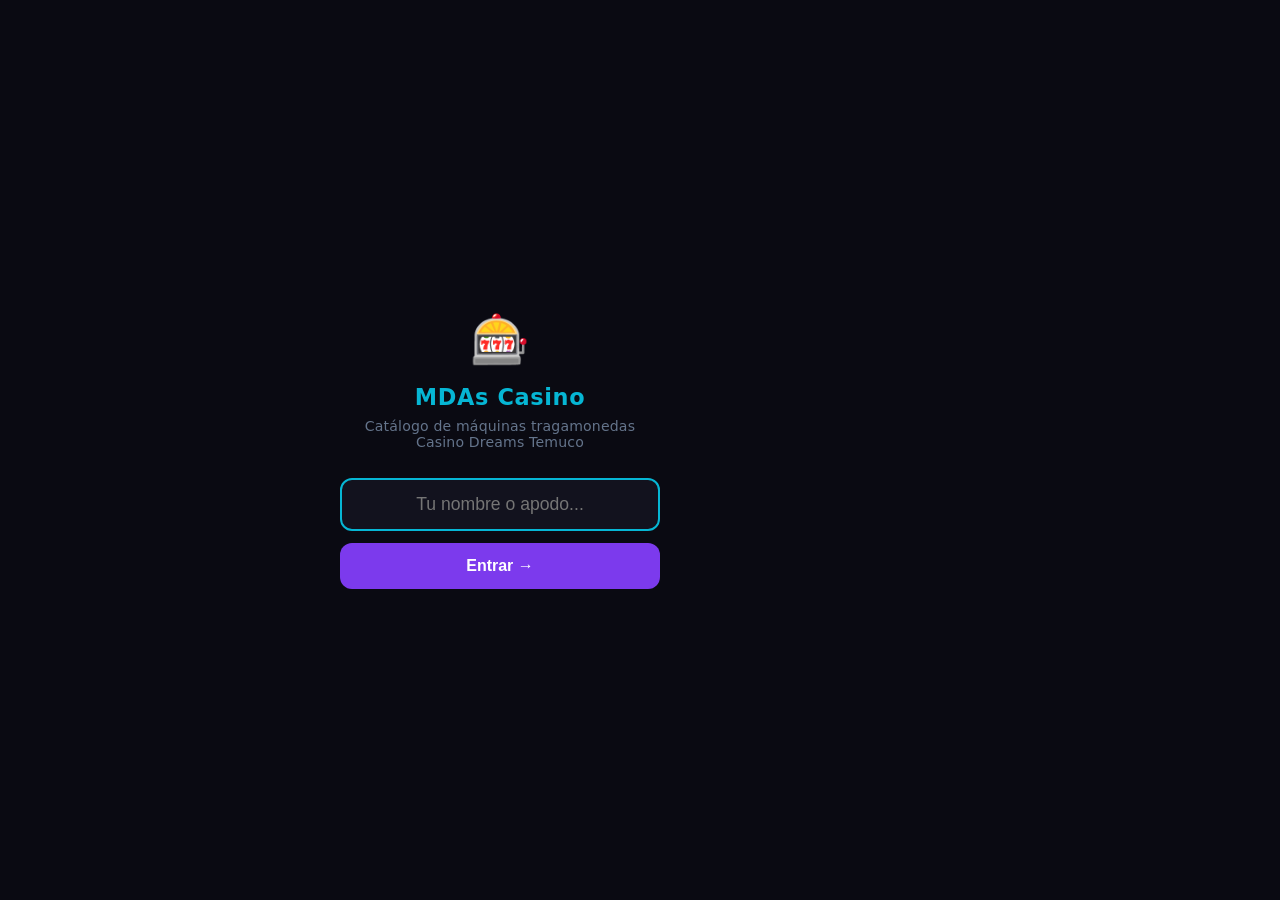
==== index.html @ c973b699 "Fix PWA install: capturar beforeinstallprompt en <head> antes de cargar JS El evento puede disparars" ====
<!DOCTYPE html>
<html lang="es">
<head>
<meta charset="UTF-8">
<meta name="viewport" content="width=device-width, initial-scale=1.0">
<title>MDAs Casino</title>
<meta name="theme-color" content="#7c3aed">
<meta name="mobile-web-app-capable" content="yes">
<meta name="apple-mobile-web-app-capable" content="yes">
<meta name="apple-mobile-web-app-status-bar-style" content="black-translucent">
<meta name="apple-mobile-web-app-title" content="MDAs">
<link rel="manifest" href="manifest.json">
<link rel="apple-touch-icon" href="icons/icon.svg">
<link rel="stylesheet" href="style.css">
<script>
  // Capturar beforeinstallprompt lo antes posible (antes de cargar los JS)
  window._installPrompt = null;
  window.addEventListener('beforeinstallprompt', e => {
    e.preventDefault();
    window._installPrompt = e;
    document.getElementById('install-btn-welcome')?.style.setProperty('display', 'block');
    document.getElementById('install-btn-nav')?.style.setProperty('display', 'flex');
  });
  window.addEventListener('appinstalled', () => {
    window._installPrompt = null;
    document.getElementById('install-btn-welcome')?.style.setProperty('display', 'none');
    document.getElementById('install-btn-nav')?.style.setProperty('display', 'none');
  });
</script>
</head>
<body>

<!-- PANTALLA DE BIENVENIDA -->
<div id="view-welcome" class="view">
  <div class="welcome-logo">🎰</div>
  <div class="welcome-title">MDAs Casino</div>
  <div class="welcome-sub">Catálogo de máquinas tragamonedas<br>Casino Dreams Temuco</div>
  <div class="welcome-input-wrap">
    <input class="welcome-name" id="welcome-name-input" type="text" placeholder="Tu nombre o apodo..." maxlength="40" onkeydown="if(event.key==='Enter')confirmWelcome()">
    <button class="welcome-btn" onclick="confirmWelcome()">Entrar →</button>
  </div>
  <button id="install-btn-welcome" onclick="triggerInstall()" style="display:none;margin-top:18px;background:rgba(124,58,237,0.18);border:1px solid var(--accent);color:var(--accent);padding:10px 22px;border-radius:10px;font-size:0.85rem;cursor:pointer;">📲 Instalar app</button>
</div>

<!-- NAVEGACIÓN -->
<nav id="main-nav">
  <div class="nav-tab active" onclick="goTo('catalog')">📋 Catálogo</div>
  <div class="nav-tab" onclick="goTo('setup')">🎮 Quiz</div>
  <div class="nav-tab" onclick="goTo('ranking')">🏆 Ranking</div>
  <div class="nav-tab" onclick="adminLogin()">⚙️ Admin</div>
  <div id="install-btn-nav" onclick="triggerInstall()" style="display:none;align-items:center;padding:13px 8px;font-size:0.7rem;color:var(--accent);cursor:pointer;white-space:nowrap;">📲</div>
  <span id="app-version" style="margin-left:auto;padding:0 8px;font-size:0.58rem;color:var(--muted);opacity:0.7;align-self:center;pointer-events:none;"></span>
</nav>

<!-- VISTA CATÁLOGO -->
<div id="view-catalog" class="view">
  <div class="user-bar"><span id="user-bar-name" class="user-bar-name"></span><button class="user-bar-btn" onclick="changeName()">✏️ Cambiar nombre</button></div>
  <div class="search-row">
    <input class="search-input" id="search" placeholder="Buscar modelo..." oninput="filterCatalog()">
    <span class="badge" id="cat-count">Cargando...</span>
  </div>
  <div class="grid" id="grid"><div class="loading">Cargando...</div></div>
</div>

<!-- VISTA SETUP QUIZ -->
<div id="view-setup" class="view">
  <div class="setup-card">
    <div id="mode-banner-setup"></div>
    <h2>⚙️ Configurar Quiz</h2>
    <div id="no-img-warn" class="warn-box">No hay modelos con foto. Agrega fotos desde Admin.</div>
    <div class="form-group" id="type-chips-group">
      <label class="form-label">Tipo de preguntas</label>
      <div class="chips chips-small">
        <div class="chip active" data-type="todo" onclick="pickTypeChip('todo',this)">Todo</div>
        <div class="chip" data-type="modelo" onclick="pickTypeChip('modelo',this)">Modelos</div>
        <div class="chip" data-type="falla" onclick="pickTypeChip('falla',this)">Fallas</div>
        <div class="chip" data-type="curiosidad" onclick="pickTypeChip('curiosidad',this)">Curiosidades</div>
        <div class="chip" data-type="repuesto" onclick="pickTypeChip('repuesto',this)">Repuestos</div>
      </div>
      <div id="type-chip-msg" style="display:none;font-size:0.72rem;color:var(--red);padding:4px 2px;"></div>
    </div>
    <div class="form-group">
      <label class="form-label">Número de preguntas</label>
      <div class="chips">
        <div class="chip active" onclick="pickChip('q',5,this)"><span class="chip-n">5</span><span class="chip-pts" id="chip-pts-5">≤ 1000 pts</span></div>
        <div class="chip" onclick="pickChip('q',10,this)"><span class="chip-n">10</span><span class="chip-pts" id="chip-pts-10">≤ 1200 pts</span></div>
        <div class="chip" onclick="pickChip('q',20,this)"><span class="chip-n">20</span><span class="chip-pts" id="chip-pts-20">≤ 1300 pts</span></div>
      </div>
    </div>
    <div class="form-group">
      <label class="form-label">Dificultad</label>
      <div class="chips">
        <div class="chip" onclick="pickDiffChip('facil',this)">🟢 Fácil</div>
        <div class="chip active" onclick="pickDiffChip('normal',this)">🟡 Normal</div>
        <div class="chip" onclick="pickDiffChip('dificil',this)">🔴 Difícil</div>
      </div>
    </div>
    <button class="start-btn" onclick="startQuiz()">▶ Comenzar</button>
    <button class="submit-q-btn" onclick="openSubmitQuestion()">❓ Aportar pregunta</button>
  </div>
</div>

<!-- VISTA QUIZ -->
<div id="view-quiz" class="view">
  <div class="quiz-topbar">
    <div class="quiz-stats">
      <div class="qstat ok"><div class="qstat-val" id="q-ok">0</div><div class="qstat-lbl">OK</div></div>
      <div class="qstat err"><div class="qstat-val" id="q-err">0</div><div class="qstat-lbl">Error</div></div>
      <div class="qstat pts"><div class="qstat-val" id="q-pts">0</div><div class="qstat-lbl">Puntos</div></div>
    </div>
    <button class="quit-btn" onclick="restartQuiz()">⟳ Reiniciar</button>
    <button class="quit-btn" onclick="goTo('setup')">✕ Salir</button>
  </div>
  <div class="prog-wrap">
    <span class="prog-lbl" id="prog-lbl">0/0</span>
    <div class="prog-bar" id="prog-bar" style="width:0%"></div>
  </div>
  <div class="timer-row">
    <div class="ring-wrap">
      <svg class="ring" width="52" height="52" viewBox="0 0 52 52">
        <circle class="ring-bg" cx="26" cy="26" r="21"/>
        <circle class="ring-fg" id="ring-fg" cx="26" cy="26" r="21" stroke-dasharray="131.9" stroke-dashoffset="0"/>
      </svg>
      <div class="ring-num" id="ring-num">10</div>
    </div>
    <div class="pts-hint">Más rápido = más puntos → <span id="pts-preview">+100</span></div>
  </div>
  <div class="quiz-card">
    <div class="quiz-img"><img id="quiz-img" src="" alt=""></div>
    <div class="quiz-q" id="quiz-q">¿Cómo se llama este modelo?</div>
    <div class="opts" id="opts"></div>
    <div class="feedback"><span class="fb-msg" id="fb-msg"></span><span class="fb-pts" id="fb-pts" style="display:none"></span></div>
    <div class="auto-bar-wrap" id="auto-bar-wrap" style="display:none"><div class="auto-bar" id="auto-bar"></div></div>
  </div>
</div>

<!-- VISTA RESULTADOS -->
<div id="view-results" class="view">
  <div class="result-box">
    <div class="r-trophy" id="r-trophy">🏆</div>
    <div class="r-name" id="r-name"></div>
    <div class="r-score" id="r-score">0</div>
    <div class="r-sub" id="r-sub"></div>
    <div class="r-stats">
      <div class="rs ok"><div class="rs-val" id="r-ok">0</div><div class="rs-lbl">Correctas</div></div>
      <div class="rs err"><div class="rs-val" id="r-err">0</div><div class="rs-lbl">Errores</div></div>
      <div class="rs acc"><div class="rs-val" id="r-acc">0%</div><div class="rs-lbl">Precisión</div></div>
    </div>
  </div>
  <button class="play-again" onclick="goTo('setup')">⟳ Jugar de nuevo</button>
  <div class="section-box"><div class="lb-head">🏆 Puntajes</div><div id="lb-body"><div class="loading">Cargando...</div></div></div>
</div>

<!-- VISTA RANKING -->
<div id="view-ranking" class="view">
  <div id="prize-banner-wrap"></div>
  <div class="section-box"><div class="lb-head">🏆 Ranking global</div><div id="ranking-lb-body"><div class="loading">Cargando...</div></div></div>
  <div class="section-box">
    <div class="lb-head" style="display:flex;align-items:center;gap:8px;">👤 Mis partidas<button class="btn btn-secondary btn-sm" style="margin-left:auto" onclick="loadMyHistory()">⟳</button></div>
    <div id="my-history-body"><div class="no-data">Presiona ⟳ para cargar.</div></div>
  </div>
  <div class="section-box"><div class="lb-head">🏆 Historial de ganadores</div><div id="winners-history-body"><div class="loading">Cargando...</div></div></div>
</div>

<!-- VISTA ADMIN (simplificada) -->
<div id="view-admin" class="view">
  <div class="palette-bar">
    <span class="palette-bar-label">🎨 Paleta de colores</span>
    <select id="palette-select" class="palette-select" onchange="applyPalette(this.value)"></select>
  </div>
  <div style="display:flex;gap:6px;margin-bottom:18px;flex-wrap:wrap;border-bottom:1px solid var(--border);">
    <div class="atab atab-active" onclick="adminTab('competencia')">🏆 Competencia</div>
    <div class="atab" onclick="adminTab('modelos')">🎰 Modelos</div>
    <div class="atab" onclick="adminTab('estadisticas')">📊 Estadísticas</div>
    <div class="atab" onclick="adminTab('historial')">📅 Historial</div>
    <div class="atab" onclick="adminTab('preguntas')">❓ Preguntas</div>
  </div>
  <div id="atab-competencia" class="atab-panel">
    <div class="section-box"><div class="section-head">🏆 Control de competencia <span id="comp-status-badge"></span></div>
      <div style="padding:14px">
        <div><label class="form-label">Premio</label><input class="modal-input" id="prize-input" placeholder="Ej: 1 hora libre"></div>
        <div style="display:flex;gap:10px;margin:12px 0"><div><label class="form-label">Días</label><input class="modal-input" id="comp-days" type="number" value="0"></div>
        <div><label class="form-label">Horas</label><input class="modal-input" id="comp-hours" type="number" value="0"></div>
        <div><label class="form-label">Minutos</label><input class="modal-input" id="comp-minutes" type="number" value="0"></div></div>
        <div id="comp-info"></div>
        <div style="display:flex;gap:8px;margin-top:12px;flex-wrap:wrap;"><button id="comp-start-btn" class="btn btn-primary" onclick="startCompetition()">▶ Iniciar competencia</button>
        <button id="comp-updateprize-btn" class="btn btn-secondary" onclick="updateCompetitionPrize()" style="display:none;">✏️ Actualizar premio</button>
        <button id="comp-addtime-btn" class="btn btn-secondary" onclick="addCompetitionTime()" style="display:none;">+ Agregar tiempo</button>
        <button id="comp-stop-btn" class="btn btn-danger" onclick="stopCompetition()" style="display:none;">⏹ Detener ahora</button></div>
      </div>
    </div>
    <div class="section-box"><div class="section-head">🎯 Puntaje máximo por preguntas <button class="btn btn-primary btn-sm" onclick="saveMaxPts()">Guardar</button></div>
      <div style="padding:14px;display:flex;gap:12px"><div><label class="form-label">5 preguntas</label><input class="modal-input" id="max-pts-5" type="number"></div>
      <div><label class="form-label">10 preguntas</label><input class="modal-input" id="max-pts-10" type="number"></div>
      <div><label class="form-label">20 preguntas</label><input class="modal-input" id="max-pts-20" type="number"></div></div>
    </div>
    <div class="section-box"><div class="section-head">❓ Tipo de quiz <button class="btn btn-primary btn-sm" onclick="saveQuizConfig()">Guardar</button></div>
      <div style="padding:14px;">
        <div class="form-label" style="margin-bottom:10px;">% de preguntas por tipo (deben sumar 100)</div>
        <div class="mix-grid">
          <div class="mix-row"><span>🎰 Modelos</span><input class="modal-input mix-input" id="mix-modelo" type="number" min="0" max="100" value="100" oninput="updateMixTotal()"><span>%</span></div>
          <div class="mix-row"><span>⚠️ Fallas</span><input class="modal-input mix-input" id="mix-falla" type="number" min="0" max="100" value="0" oninput="updateMixTotal()"><span>%</span></div>
          <div class="mix-row"><span>💡 Curiosidades</span><input class="modal-input mix-input" id="mix-curiosidad" type="number" min="0" max="100" value="0" oninput="updateMixTotal()"><span>%</span></div>
          <div class="mix-row"><span>🔧 Repuestos</span><input class="modal-input mix-input" id="mix-repuesto" type="number" min="0" max="100" value="0" oninput="updateMixTotal()"><span>%</span></div>
        </div>
        <div id="mix-total" class="mix-total">Total: 100%</div>
        <div style="margin-top:10px;font-size:0.75rem;color:var(--muted);">🎰 Dificultad automática: 50% fáciles · 30% medias · 20% difíciles (según historial)</div>
        <div style="margin-top:12px;"><label class="form-label">Instrucciones para aportar pregunta</label>
          <textarea class="modal-input" id="quiz-instructions" rows="3" style="margin-top:6px;resize:vertical;" placeholder="Instrucciones que verán los usuarios al aportar preguntas..."></textarea>
        </div>
      </div>
    </div>
  </div>
  <div id="atab-modelos" class="atab-panel" style="display:none;">
    <div class="admin-toolbar"><input class="admin-search" id="admin-search" placeholder="Buscar modelo..." oninput="renderAdmin()"><button class="btn btn-primary" onclick="openAdd()">+ Agregar</button><span class="sync-badge sync-loading" id="sync-badge">...</span></div>
    <div class="section-box"><div class="section-head">🎰 Modelos <span id="admin-count"></span></div><div id="admin-list"></div></div>
  </div>
  <div id="atab-estadisticas" class="atab-panel" style="display:none;">
    <div style="display:flex;justify-content:space-between;margin-bottom:12px"><div>📊 Resumen</div><select id="stats-scope" onchange="loadStats()"><option value="current">Competencia actual</option><option value="last3">Últimas 3 temporadas</option><option value="all">Todos los tiempos</option></select><button class="refresh-btn" onclick="loadStats()">⟳</button></div>
    <div class="stats-grid" id="stats-global"></div>
    <div class="section-box"><div class="section-head" onclick="toggleSection('stats-players-wrap','toggle-players')">👥 Jugadores <span id="toggle-players" style="float:right">▼</span></div><div id="stats-players-wrap" style="display:none"><div id="stats-players"><div class="loading">Cargando...</div></div></div></div>
    <div class="section-box"><div class="section-head" onclick="toggleSection('scores-mgmt-wrap','toggle-scores')">✏️ Editar puntajes <span id="toggle-scores" style="float:right">▼</span></div><div id="scores-mgmt-wrap" style="display:none"><div style="padding:8px 14px;display:flex;gap:8px;align-items:center;"><input class="admin-search" id="scores-search" placeholder="Buscar jugador..." oninput="renderScoresMgmt()" style="flex:1;"><button class="btn btn-secondary btn-sm" onclick="loadScoresMgmt()">⟳</button></div><div id="scores-mgmt-list"><div class="no-data">Presiona ⟳ para cargar.</div></div></div></div>
  </div>
  <div id="atab-historial" class="atab-panel" style="display:none;">
    <div class="section-box"><div class="section-head">📅 Ver período archivado</div><div style="padding:12px"><select id="season-select" onchange="loadSeasonData()"><option value="">-- Seleccionar período --</option></select><button class="btn btn-secondary btn-sm" onclick="loadSeasonList()">⟳ Actualizar</button></div><div id="season-data"></div></div>
    <div class="section-box"><div class="section-head">🏆 Gestión de ganadores</div><div id="winners-mgmt-list"><div class="loading">Cargando...</div></div></div>
    <div class="section-box"><div class="section-head" style="display:flex;align-items:center;gap:8px;">📝 Gestión de datos curiosos <input class="admin-search" id="notes-search" placeholder="Buscar..." oninput="renderNotesMgmt()" style="flex:1;margin-left:8px;font-size:0.75rem;padding:5px 10px;"></div><div id="notes-mgmt-list"><div class="loading">Cargando...</div></div></div>
  </div>
  <div id="atab-preguntas" class="atab-panel" style="display:none;">
    <div class="section-box">
      <div class="section-head" style="display:flex;align-items:center;gap:8px;">
        ❓ Preguntas comunitarias
        <span id="pending-q-badge" style="background:var(--red);color:#fff;border-radius:999px;font-size:0.7rem;padding:1px 7px;margin-left:4px;display:none;"></span>
        <button class="btn btn-secondary btn-sm" style="margin-left:auto" onclick="loadPendingQuestions()">⟳</button>
      </div>
      <div style="padding:10px 14px;display:flex;gap:8px;flex-wrap:wrap;">
        <button class="btn btn-secondary btn-sm" id="pq-filter-pending" onclick="filterPendingQ('pending')" style="opacity:1;">⏳ Pendientes</button>
        <button class="btn btn-secondary btn-sm" id="pq-filter-approved" onclick="filterPendingQ('approved')" style="opacity:0.5;">✅ Aprobadas</button>
        <button class="btn btn-secondary btn-sm" id="pq-filter-rejected" onclick="filterPendingQ('rejected')" style="opacity:0.5;">❌ Rechazadas</button>
      </div>
      <div id="pending-q-list"><div class="no-data">Presiona ⟳ para cargar.</div></div>
    </div>
  </div>
</div>

<!-- BANNER DE ACTUALIZACIÓN -->
<div id="update-banner" style="display:none;position:fixed;bottom:70px;left:50%;transform:translateX(-50%);z-index:9990;background:var(--accent);color:#fff;padding:10px 18px;border-radius:12px;display:none;align-items:center;gap:12px;font-size:0.85rem;box-shadow:0 4px 20px rgba(0,0,0,0.5);white-space:nowrap;">
  <span>⬆ Nueva versión disponible</span>
  <button onclick="location.reload()" style="background:rgba(255,255,255,0.2);border:none;color:#fff;padding:5px 12px;border-radius:7px;cursor:pointer;font-size:0.82rem;">Actualizar</button>
  <button onclick="document.getElementById('update-banner').style.display='none'" style="background:none;border:none;color:rgba(255,255,255,0.7);cursor:pointer;font-size:1rem;padding:0 2px;">✕</button>
</div>

<!-- MODALES Y OVERLAYS -->
<div id="countdown-overlay" style="display:none;position:fixed;inset:0;z-index:998;background:rgba(10,10,18,0.97);flex-direction:column;align-items:center;justify-content:center;"><div id="cd-status">Cargando...</div><div id="cd-num" style="font-size:6rem;color:#06b6d4;"></div><div style="width:220px;height:6px;background:#2d2d4e;"><div id="cd-bar" style="width:0%;height:100%;background:linear-gradient(90deg,#7c3aed,#06b6d4);"></div></div></div>

<div id="lightbox" onclick="closeLb()"><div class="lb-box" onclick="event.stopPropagation()"><div class="lb-name" id="lb-name"></div><div id="lb-photo-meta" class="lb-photo-meta" style="display:none"></div><div class="lb-img"><button class="lb-arr lb-arr-l" id="lb-arr-l" onclick="galleryNav(-1)">‹</button><img id="lb-img" src=""><button class="lb-arr lb-arr-r" id="lb-arr-r" onclick="galleryNav(1)">›</button></div><div class="lb-photo-thumbs" id="lb-thumbs"></div><div class="lb-info-section" id="lb-notes-list"></div><div class="lb-info-section" id="lb-questions-list" style="display:none;"></div><div class="lb-mini-form" id="lb-form-note"><textarea id="lb-note-input" rows="3" placeholder="Ej: dato curioso..."></textarea><div style="display:flex;gap:8px;"><button class="lb-mini-btn" onclick="toggleLbForm('note')">Cancelar</button><button class="lb-mini-btn lb-mini-btn-ok" onclick="lbSubmitNote()">Publicar</button></div></div><div class="lb-mini-form" id="lb-form-photo"><div style="font-size:0.82rem;color:var(--muted);">Subir como: <strong id="lb-form-author-name2"></strong></div><div style="display:flex;gap:8px;"><label class="upload-label">📁 Galería<input type="file" accept="image/*" multiple id="lb-gallery-file" onchange="lbUploadPhotos(this)" style="display:none"></label><label class="upload-label">📷 Cámara<input type="file" accept="image/*" capture="environment" id="lb-camera-file" onchange="lbUploadPhotos(this)" style="display:none"></label></div><div id="lb-upload-status" style="display:none;font-size:0.78rem;padding:4px 0;color:var(--accent2);"></div><div><button class="lb-mini-btn" onclick="toggleLbForm('photo')">Cancelar</button></div></div><div class="lb-actions"><button class="lb-close" onclick="toggleLbForm('note')">Agregar dato</button><button class="lb-close" onclick="toggleLbForm('photo')">Agregar foto</button><button class="lb-close" onclick="closeLb()">Cerrar</button></div></div></div>

<div id="modal-model" class="modal"><div class="modal-box"><div class="modal-title" id="modal-title">Agregar modelo</div><div><label>Nombre</label><input class="modal-input" id="modal-name"></div><div><label>Foto principal</label><div class="img-preview" id="modal-preview"></div><label class="upload-label">📷 Seleccionar imagen<input type="file" accept="image/*" id="modal-file" onchange="previewFile(this)" style="display:none"></label></div><div class="modal-btns"><button id="modal-save-btn" class="btn btn-primary" onclick="saveModel()">Guardar</button><button class="btn btn-secondary" onclick="closeModal('modal-model')">Cancelar</button></div><div id="modal-progress" style="display:none;font-size:0.78rem;color:var(--accent2);margin-top:8px;"></div></div></div>

<div id="modal-photos" class="modal"><div class="modal-box"><div class="modal-title" id="modal-photos-title">Fotos</div><div class="photos-grid" id="photos-grid"></div><div><label class="upload-label">📁 Subir fotos<input type="file" accept="image/*" multiple id="photos-file" onchange="addPhotos(this)" style="display:none"></label></div><div id="photos-progress" style="display:none;font-size:0.78rem;color:var(--accent2);margin-top:8px;"></div><button class="btn btn-secondary" onclick="closeModal('modal-photos')">Cerrar</button></div></div>

<div id="modal-public-upload" class="modal"><div class="modal-box"><div class="modal-title">Subir foto al catálogo</div><div><label>Quién la sube</label><input class="modal-input" id="public-uploader"></div><div><label>Fotos</label><div id="public-upload-preview"></div><label class="upload-label">📁 Seleccionar fotos<input type="file" accept="image/*" multiple id="public-gallery-file" onchange="publicPickPhotos(this)" style="display:none"></label></div><div><label>Máquina</label><input class="modal-input" id="public-machine-search" oninput="renderPublicMachineList()"><div id="public-machine-list"></div></div><div id="public-upload-progress" style="display:none;font-size:0.78rem;color:var(--accent2);margin:8px 0;"></div><div class="modal-btns"><button class="btn btn-primary" onclick="savePublicUpload()">Guardar</button><button class="btn btn-secondary" onclick="closeModal('modal-public-upload')">Cancelar</button></div></div></div>

<div id="sd-overlay"><div class="sd-box"><div class="sd-header">⚡ DESEMPATE</div><div class="sd-sub">¡Empataste el primer lugar o alcanzaste el puntaje máximo! Responde antes que los puntos lleguen a 0.</div><div class="sd-pts-wrap"><span class="sd-pts-label">puntos disponibles</span><span class="sd-pts-val" id="sd-pts-val">5</span></div><div class="sd-img-wrap"><img id="sd-img" src="" draggable="false"></div><div class="sd-opts" id="sd-opts"></div><div class="sd-result" id="sd-result" style="display:none"></div></div></div>

<!-- MODAL: Aportar pregunta (público) -->
<div id="modal-submit-q" class="modal">
  <div class="modal-box">
    <div class="modal-title">❓ Aportar pregunta</div>
    <div style="display:flex;gap:8px;align-items:center;margin-bottom:10px;">
      <div style="flex:1;"><label class="form-label">Tu nombre</label><input class="modal-input" id="sq-author" maxlength="40"></div>
      <label style="display:flex;align-items:center;gap:5px;font-size:0.78rem;color:var(--muted);white-space:nowrap;margin-top:16px;"><input type="checkbox" id="sq-anon"> Anónimo</label>
    </div>
    <div style="margin-bottom:10px;"><label class="form-label">Tipo</label>
      <select class="modal-input" id="sq-type" style="margin-top:4px;">
        <option value="falla">Falla</option>
        <option value="curiosidad">Curiosidad</option>
        <option value="repuesto">Repuesto</option>
      </select>
    </div>
    <div style="margin-bottom:10px;">
      <label class="form-label">Modelo de máquina</label>
      <div style="display:flex;align-items:center;gap:10px;margin:4px 0 6px;">
        <label style="display:flex;align-items:center;gap:6px;font-size:0.82rem;color:var(--muted);"><input type="checkbox" id="sq-machine-na" onchange="toggleSqMachine()"> No aplica</label>
      </div>
      <div id="sq-machine-wrap">
        <input class="modal-input" id="sq-machine-search" oninput="filterSqMachines()" placeholder="Buscar modelo..." autocomplete="off">
        <div id="sq-machine-list" style="max-height:140px;overflow-y:auto;background:var(--surface);border:1px solid var(--border);border-radius:8px;margin-top:4px;"></div>
        <div id="sq-machine-selected" style="display:none;font-size:0.82rem;color:var(--accent2);padding:4px 0;"></div>
      </div>
    </div>
    <div style="margin-bottom:10px;">
      <label class="form-label">Foto</label>
      <div id="sq-preview" style="min-height:50px;background:var(--surface);border-radius:8px;display:flex;align-items:center;justify-content:center;margin:6px 0;padding:6px;"></div>
      <label class="upload-label">📷 Seleccionar imagen<input type="file" accept="image/*" onchange="previewQPhoto(this)" style="display:none"></label>
    </div>
    <div style="margin-bottom:10px;"><label class="form-label">Pregunta</label><input class="modal-input" id="sq-question" maxlength="200" placeholder="¿Cuál es...?"></div>
    <div style="margin-bottom:6px;"><label class="form-label">Respuesta correcta</label><input class="modal-input" id="sq-correct" maxlength="120"></div>
    <div style="margin-bottom:6px;"><label class="form-label">Alternativa 2</label><input class="modal-input" id="sq-optb" maxlength="120"></div>
    <div style="margin-bottom:6px;"><label class="form-label">Alternativa 3</label><input class="modal-input" id="sq-optc" maxlength="120"></div>
    <div style="margin-bottom:10px;"><label class="form-label">Alternativa 4</label><input class="modal-input" id="sq-optd" maxlength="120"></div>
    <div id="sq-status" style="display:none;font-size:0.82rem;padding:6px 0;"></div>
    <div class="modal-btns">
      <button class="btn btn-primary" onclick="submitQuestion()">Enviar</button>
      <button class="btn btn-secondary" onclick="closeModal('modal-submit-q')">Cancelar</button>
    </div>
  </div>
</div>

<!-- MODAL: Editar/revisar pregunta (admin) -->
<div id="modal-edit-q" class="modal">
  <div class="modal-box">
    <div class="modal-title">✏️ Revisar pregunta</div>
    <div style="margin-bottom:8px;"><label class="form-label">Tipo</label>
      <select class="modal-input" id="eq-type" style="margin-top:4px;">
        <option value="falla">Falla</option>
        <option value="curiosidad">Curiosidad</option>
        <option value="repuesto">Repuesto</option>
      </select>
    </div>
    <div style="margin-bottom:8px;">
      <label class="form-label">Modelo de máquina</label>
      <div style="display:flex;align-items:center;gap:10px;margin:4px 0 6px;">
        <label style="display:flex;align-items:center;gap:6px;font-size:0.82rem;color:var(--muted);"><input type="checkbox" id="eq-machine-na" onchange="toggleEqMachine()"> No aplica</label>
      </div>
      <div id="eq-machine-wrap">
        <input class="modal-input" id="eq-machine-search" oninput="filterEqMachines()" placeholder="Buscar modelo..." autocomplete="off">
        <div id="eq-machine-list" style="max-height:140px;overflow-y:auto;background:var(--surface);border:1px solid var(--border);border-radius:8px;margin-top:4px;"></div>
        <div id="eq-machine-selected" style="display:none;font-size:0.82rem;color:var(--accent2);padding:4px 0;"></div>
      </div>
    </div>
    <div style="margin-bottom:8px;"><label class="form-label">Pregunta</label><input class="modal-input" id="eq-question" maxlength="200"></div>
    <div style="margin-bottom:6px;"><label class="form-label">✅ Respuesta correcta</label><input class="modal-input" id="eq-correct" maxlength="120"></div>
    <div style="margin-bottom:6px;"><label class="form-label">❌ Alternativa 2</label><input class="modal-input" id="eq-optb" maxlength="120"></div>
    <div style="margin-bottom:6px;"><label class="form-label">❌ Alternativa 3</label><input class="modal-input" id="eq-optc" maxlength="120"></div>
    <div style="margin-bottom:10px;"><label class="form-label">❌ Alternativa 4</label><input class="modal-input" id="eq-optd" maxlength="120"></div>
    <div id="eq-img-wrap" style="margin-bottom:10px;background:var(--surface);border-radius:8px;overflow:hidden;display:flex;align-items:center;justify-content:center;min-height:60px;"></div>
    <div id="eq-status" style="display:none;font-size:0.82rem;padding:6px 0;"></div>
    <div class="modal-btns" style="flex-wrap:wrap;gap:8px;">
      <button class="btn btn-primary" onclick="approveEditedQuestion()">✅ Aprobar</button>
      <button class="btn btn-secondary" onclick="saveEditedQuestion()">💾 Guardar</button>
      <button class="btn btn-danger" onclick="rejectQuestion(_editingQuestionId)">❌ Rechazar</button>
      <button class="btn btn-secondary" onclick="closeModal('modal-edit-q')">Cancelar</button>
    </div>
  </div>
</div>

<!-- MODAL: Dialogs (alert / confirm / prompt) -->
<div id="modal-dialog" class="modal" style="z-index:9999;">
  <div class="modal-box" style="max-width:320px;min-width:260px;text-align:center;">
    <div id="dialog-message" style="color:var(--text);font-size:0.9rem;line-height:1.55;margin-bottom:18px;white-space:pre-line;"></div>
    <div id="dialog-input-wrap" style="display:none;margin-bottom:16px;text-align:left;">
      <input id="dialog-input" class="modal-input" type="text">
    </div>
    <div id="dialog-btns" class="modal-btns" style="justify-content:center;"></div>
  </div>
</div>

<!-- SCRIPTS -->
<script src="js/config.js"></script>
<script src="js/api.js"></script>
<script src="js/storage.js"></script>
<script src="js/ui.js"></script>
<script src="js/catalog.js"></script>
<script src="js/quiz.js"></script>
<script src="js/ranking.js"></script>
<script src="js/questions.js"></script>
<script src="js/admin.js"></script>
<script src="js/main.js"></script>
</body>
</html>
---- style.css ----
* {
  box-sizing: border-box;
  margin: 0;
  padding: 0;
  -webkit-user-select: none;
  user-select: none;
}
input, textarea {
  -webkit-user-select: text;
  user-select: text;
}
:root {
  --bg: #0a0a12;
  --surface: #12121e;
  --card: #1a1a2e;
  --accent: #7c3aed;
  --accent2: #06b6d4;
  --gold: #c8a850;
  --green: #10b981;
  --red: #ef4444;
  --text: #e8e4f0;
  --muted: #64748b;
  --border: #2d2d4e;
}
body {
  background: var(--bg);
  color: var(--text);
  font-family: 'Inter', 'Segoe UI', system-ui, sans-serif;
  min-height: 100vh;
  letter-spacing: 0.01em;
}
/* NAV - Oculto por defecto */
nav {
  background: var(--surface);
  border-bottom: 1px solid var(--border);
  display: none;
  align-items: center;
  padding: 0 16px;
  overflow-x: auto;
}
.nav-logo {
  font-size: 1.1rem;
  font-weight: 800;
  padding: 14px 16px 14px 0;
  margin-right: 8px;
  border-right: 1px solid var(--border);
  flex-shrink: 0;
  white-space: nowrap;
}
.nav-tab {
  padding: 16px 18px;
  cursor: pointer;
  font-size: 0.82rem;
  font-weight: 700;
  color: var(--muted);
  border-bottom: 3px solid transparent;
  white-space: nowrap;
  transition: all 0.2s;
  flex-shrink: 0;
}
.nav-tab:hover {
  color: var(--text);
}
.nav-tab.active {
  color: var(--accent2);
  border-bottom-color: var(--accent2);
}
/* Vistas */
.view {
  display: none;
  padding: 20px;
  max-width: 1000px;
  margin: 0 auto;
}
.view.active {
  display: block;
}
.view.active:not(#view-welcome) {
  animation: fadeInView 0.28s ease;
}
@keyframes fadeInView {
  from { opacity: 0; transform: translateY(6px); }
  to   { opacity: 1; transform: translateY(0); }
}
/* Pantalla de bienvenida - fullscreen fijo */
#view-welcome {
  position: fixed;
  inset: 0;
  z-index: 1000;
  background: var(--bg);
  margin: 0;
  padding: 32px 20px;
  display: flex;
  flex-direction: column;
  align-items: center;
  justify-content: center;
  text-align: center;
}
#view-welcome:not(.active) {
  display: none !important;
}
.welcome-logo {
  font-size: 3rem;
  margin-bottom: 16px;
}
.welcome-title {
  font-size: 1.4rem;
  font-weight: 700;
  color: var(--accent2);
  letter-spacing: 0.03em;
  margin-bottom: 8px;
}
.welcome-sub {
  font-size: 0.88rem;
  color: var(--muted);
  margin-bottom: 28px;
}
.welcome-input-wrap {
  width: 100%;
  max-width: 320px;
  display: flex;
  flex-direction: column;
  gap: 12px;
}
.welcome-name {
  width: 100%;
  font-size: 1.1rem;
  padding: 14px 16px;
  border-radius: 12px;
  border: 2px solid var(--accent2);
  background: var(--surface);
  color: var(--text);
  outline: none;
  text-align: center;
}
.welcome-btn {
  width: 100%;
  padding: 14px;
  font-size: 1rem;
  font-weight: 800;
  border-radius: 12px;
  background: var(--accent);
  color: #fff;
  border: none;
  cursor: pointer;
  transition: opacity 0.18s, transform 0.12s;
}
.welcome-btn:hover { opacity: 0.85; }
.welcome-btn:active { transform: scale(0.97); opacity: 0.9; }
/* Barra de usuario */
.user-bar {
  display: flex;
  align-items: center;
  justify-content: space-between;
  margin-bottom: 10px;
}
.user-bar-name {
  font-size: 0.78rem;
  color: var(--muted);
}
.user-bar-btn {
  background: none;
  border: none;
  color: var(--accent2);
  font-size: 0.72rem;
  font-weight: 600;
  cursor: pointer;
  padding: 4px 8px;
  border-radius: 6px;
}
.user-bar-btn:hover {
  background: rgba(6, 182, 212, 0.1);
}
/* Búsqueda */
.search-row {
  display: flex;
  gap: 10px;
  margin-bottom: 18px;
  align-items: center;
}
.search-input {
  flex: 1;
  background: var(--card);
  border: 1px solid var(--border);
  color: var(--text);
  padding: 10px 14px;
  border-radius: 10px;
  font-size: 0.9rem;
  outline: none;
}
.search-input:focus {
  border-color: var(--accent2);
}
.badge {
  background: var(--accent);
  color: #fff;
  padding: 6px 14px;
  border-radius: 20px;
  font-size: 0.78rem;
  font-weight: 700;
  white-space: nowrap;
}
/* Grid catálogo */
.grid {
  display: grid;
  grid-template-columns: repeat(auto-fill, minmax(130px, 1fr));
  gap: 12px;
}
.card {
  background: var(--card);
  border: 1px solid var(--border);
  border-radius: 14px;
  overflow: hidden;
  cursor: pointer;
  transition: transform 0.2s, box-shadow 0.2s, border-color 0.2s;
}
.card:active { transform: scale(0.97); }
.card:hover {
  transform: translateY(-4px);
  box-shadow: 0 12px 32px rgba(124, 58, 237, 0.28);
  border-color: var(--accent);
}
.card-img {
  width: 100%;
  aspect-ratio: 2/3;
  display: flex;
  align-items: center;
  justify-content: center;
  background: var(--surface);
  overflow: hidden;
  position: relative;
}
.card-img img {
  width: 100%;
  height: 100%;
  object-fit: contain;
  pointer-events: none;
}
.card-no-img {
  width: 100%;
  height: 100%;
  display: flex;
  align-items: center;
  justify-content: center;
  font-size: 2.5rem;
  color: var(--border);
}
.card-label {
  padding: 9px 8px;
  font-weight: 500;
  font-size: 0.75rem;
  text-align: center;
  background: var(--card);
  color: var(--text);
}
/* Lightbox */
#lightbox {
  display: none;
  position: fixed;
  inset: 0;
  z-index: 999;
  background: rgba(0, 0, 0, 0.92);
  align-items: center;
  justify-content: center;
}
#lightbox.open {
  display: flex;
}
.lb-box {
  background: var(--card);
  border: 1px solid var(--border);
  border-radius: 18px;
  max-width: 400px;
  width: 90%;
  max-height: 92vh;
  overflow-y: auto;
  animation: popIn 0.2s ease;
  scrollbar-width: none;
}
.lb-box::-webkit-scrollbar { display: none; }
@keyframes popIn {
  from { transform: scale(0.85); opacity: 0; }
  to { transform: scale(1); opacity: 1; }
}
.lb-img {
  width: 100%;
  background: var(--surface);
  padding: 16px;
  display: flex;
  align-items: center;
  justify-content: center;
  min-height: 160px;
  position: relative;
  overflow: hidden;
}
.lb-arr {
  position: absolute;
  top: 50%;
  transform: translateY(-50%);
  background: rgba(0, 0, 0, 0.42);
  border: none;
  color: rgba(255, 255, 255, 0.88);
  width: 36px;
  height: 64px;
  font-size: 1.7rem;
  cursor: pointer;
  display: none;
  align-items: center;
  justify-content: center;
  z-index: 5;
  transition: background 0.2s;
  line-height: 1;
  padding: 0;
}
.lb-arr:hover {
  background: rgba(0, 0, 0, 0.65);
}
.lb-arr.visible {
  display: flex;
}
.lb-arr-l {
  left: 0;
  border-radius: 0 8px 8px 0;
}
.lb-arr-r {
  right: 0;
  border-radius: 8px 0 0 8px;
}
.lb-img img {
  max-height: 340px;
  max-width: 100%;
  object-fit: contain;
}
.lb-name {
  padding: 14px 20px;
  text-align: center;
  font-size: 1.2rem;
  font-weight: 800;
  color: var(--gold);
}
.lb-close {
  flex: 1;
  background: var(--accent);
  color: #fff;
  border: none;
  padding: 12px 8px;
  font-weight: 700;
  cursor: pointer;
  font-size: 0.82rem;
  border-radius: 8px;
  transition: background 0.18s, transform 0.12s, opacity 0.12s;
}
.lb-close:hover { opacity: 0.85; }
.lb-close:active { transform: scale(0.96); opacity: 0.8; }
.lb-photo-thumbs {
  display: flex;
  gap: 8px;
  flex-wrap: wrap;
  padding: 0 16px 10px;
}
.lb-thumb {
  width: 64px;
  height: 64px;
  object-fit: cover;
  border-radius: 8px;
  cursor: pointer;
  border: 2px solid transparent;
}
.lb-thumb.active {
  border-color: var(--accent2);
}
.lb-info-section {
  padding: 0 16px 8px;
}
.lb-note-card {
  background: var(--surface);
  border: 1px solid var(--border);
  border-radius: 10px;
  padding: 10px 13px;
  margin-bottom: 8px;
}
.lb-note-card-text {
  font-size: 0.85rem;
  line-height: 1.5;
  color: var(--text);
  white-space: pre-wrap;
  word-break: break-word;
  margin-bottom: 4px;
}
.lb-note-card-meta {
  font-size: 0.68rem;
  color: var(--muted);
  text-align: right;
}
.lb-actions {
  display: flex;
  gap: 6px;
  padding: 10px 16px 14px;
  border-top: 1px solid var(--border);
}
.lb-action-btn {
  font-size: 0.75rem;
  padding: 5px 12px;
  border-radius: 8px;
  border: 1px solid var(--border);
  background: var(--surface);
  color: var(--muted);
  cursor: pointer;
}
.lb-action-btn:hover {
  color: var(--text);
  border-color: var(--accent2);
}
.lb-contrib-menu {
  display: none;
  padding: 0 16px 12px;
  gap: 8px;
  justify-content: flex-end;
}
.lb-contrib-menu.open {
  display: flex;
}
.lb-mini-form {
  padding: 12px 16px;
  background: var(--card);
  border-top: 1px solid var(--border);
  display: none;
  flex-direction: column;
  gap: 8px;
}
.lb-mini-form.open {
  display: flex;
}
.lb-mini-form textarea {
  font-size: 0.82rem;
  padding: 8px 10px;
  border-radius: 8px;
  border: 1px solid var(--border);
  background: var(--surface);
  color: var(--text);
  resize: vertical;
}
/* Setup quiz */
#view-setup {
  max-width: 460px;
}
.setup-card {
  background: var(--card);
  border: 1px solid var(--border);
  border-radius: 18px;
  padding: 26px;
}
.setup-card h2 {
  font-size: 1.15rem;
  font-weight: 600;
  color: var(--text);
  margin-bottom: 4px;
  letter-spacing: 0.02em;
}
.setup-card p {
  font-size: 0.8rem;
  color: var(--muted);
  margin-bottom: 20px;
}
.form-group {
  margin-bottom: 16px;
}
.form-label {
  font-size: 0.7rem;
  font-weight: 700;
  color: var(--muted);
  text-transform: uppercase;
  letter-spacing: 0.5px;
  margin-bottom: 7px;
  display: block;
}
.name-input {
  width: 100%;
  background: var(--surface);
  border: 2px solid var(--border);
  color: var(--text);
  padding: 11px 14px;
  border-radius: 10px;
  font-size: 1rem;
  outline: none;
}
.name-input:focus {
  border-color: var(--accent2);
}
.chips {
  display: flex;
  gap: 7px;
  flex-wrap: wrap;
}
.chip {
  padding: 8px 15px;
  border-radius: 12px;
  border: 2px solid var(--border);
  background: var(--surface);
  color: var(--muted);
  font-size: 0.8rem;
  font-weight: 600;
  cursor: pointer;
  transition: all 0.18s;
  display: flex;
  flex-direction: column;
  align-items: center;
  gap: 2px;
}
.chip-n {
  font-size: 1.05rem;
  font-weight: 700;
  line-height: 1;
}
.chip-pts {
  font-size: 0.58rem;
  font-weight: 400;
  opacity: 0.7;
  letter-spacing: 0.02em;
}
.chip:hover {
  border-color: var(--accent2);
  color: var(--text);
}
.chip:active { transform: scale(0.94); }
.chip.active {
  background: var(--accent);
  border-color: var(--accent);
  color: #fff;
}
.chip.active .chip-pts {
  opacity: 0.85;
}
.chip.chip-disabled {
  opacity: 0.32;
  cursor: default;
}
.chip.chip-disabled:hover { transform: none; }
.chip.chip-disabled:active { transform: none; }
.start-btn {
  width: 100%;
  background: linear-gradient(135deg, var(--accent), color-mix(in srgb, var(--accent2) 55%, #000));
  color: #fff;
  border: none;
  padding: 14px;
  border-radius: 12px;
  font-size: 1rem;
  font-weight: 800;
  cursor: pointer;
  margin-top: 4px;
  transition: opacity 0.18s, transform 0.12s;
}
.start-btn:hover { opacity: 0.88; }
.start-btn:active { transform: scale(0.97); opacity: 0.9; }
.warn-box {
  background: rgba(239, 68, 68, 0.1);
  border: 1px solid var(--red);
  border-radius: 10px;
  padding: 12px 14px;
  font-size: 0.82rem;
  color: var(--red);
  margin-bottom: 16px;
  display: none;
}
/* Quiz */
#view-quiz {
  max-width: 620px;
}
.quiz-topbar {
  display: flex;
  justify-content: space-between;
  align-items: center;
  margin-bottom: 12px;
  gap: 8px;
  flex-wrap: wrap;
}
.quiz-stats {
  display: flex;
  gap: 8px;
}
.qstat {
  background: var(--card);
  border: 1px solid var(--border);
  border-radius: 10px;
  padding: 7px 13px;
  text-align: center;
}
.qstat-val {
  font-size: 1.1rem;
  font-weight: 700;
  letter-spacing: 0.02em;
}
.qstat-lbl {
  font-size: 0.62rem;
  color: var(--muted);
}
.qstat.ok .qstat-val {
  color: var(--green);
}
.qstat.err .qstat-val {
  color: var(--red);
}
.qstat.pts .qstat-val {
  color: var(--gold);
}
.quit-btn {
  background: transparent;
  border: 1px solid var(--border);
  color: var(--muted);
  padding: 7px 13px;
  border-radius: 8px;
  font-size: 0.78rem;
  font-weight: 700;
  cursor: pointer;
}
.quit-btn:hover {
  border-color: var(--red);
  color: var(--red);
}
.prog-wrap {
  background: var(--border);
  border-radius: 4px;
  height: 5px;
  margin-bottom: 8px;
  position: relative;
  overflow: hidden;
}
.prog-bar {
  height: 100%;
  background: linear-gradient(90deg, var(--accent), var(--accent2));
  border-radius: 4px;
  transition: width 0.4s;
}
.prog-lbl {
  position: absolute;
  right: 0;
  top: -17px;
  font-size: 0.68rem;
  color: var(--muted);
}
.timer-row {
  display: flex;
  align-items: center;
  gap: 12px;
  margin-bottom: 8px;
}
.ring-wrap {
  position: relative;
  width: 52px;
  height: 52px;
  flex-shrink: 0;
}
.ring {
  transform: rotate(-90deg);
}
.ring-bg {
  fill: none;
  stroke: var(--border);
  stroke-width: 5;
}
.ring-fg {
  fill: none;
  stroke: var(--accent2);
  stroke-width: 5;
  stroke-linecap: round;
}
.ring-num {
  position: absolute;
  inset: 0;
  display: flex;
  align-items: center;
  justify-content: center;
  font-size: 1rem;
  font-weight: 800;
}
.pts-hint {
  font-size: 0.8rem;
  color: var(--muted);
}
.pts-hint span {
  color: var(--gold);
  font-size: 0.95rem;
  font-weight: 800;
}
.quiz-card {
  background: var(--card);
  border: 1px solid var(--border);
  border-radius: 18px;
  overflow: hidden;
}
.quiz-img {
  width: 100%;
  background: var(--surface);
  padding: 10px;
  display: flex;
  align-items: center;
  justify-content: center;
}
.quiz-img img {
  max-height: 38vh;
  max-width: 100%;
  object-fit: contain;
  transition: opacity 0.15s;
}
.quiz-q {
  padding: 12px 20px 6px;
  font-size: 0.9rem;
  font-weight: 700;
}
.opts {
  display: grid;
  grid-template-columns: 1fr 1fr;
  gap: 8px;
  padding: 8px 20px 16px;
}
.opt {
  background: var(--surface);
  border: 2px solid var(--border);
  color: var(--text);
  padding: 12px 8px;
  border-radius: 10px;
  font-size: 0.8rem;
  font-weight: 600;
  cursor: pointer;
  transition: all 0.18s;
  text-align: center;
}
.opt:hover:not(:disabled) {
  border-color: var(--accent2);
  background: rgba(6, 182, 212, 0.08);
}
.opt:active:not(:disabled) { transform: scale(0.97); }
.opt.correct {
  border-color: var(--green);
  background: rgba(16, 185, 129, 0.15);
  color: var(--green);
}
.opt.wrong {
  border-color: var(--red);
  background: rgba(239, 68, 68, 0.12);
  color: var(--red);
}
.feedback {
  padding: 6px 20px 12px;
  display: flex;
  align-items: center;
  justify-content: space-between;
}
.fb-msg {
  font-size: 0.85rem;
  font-weight: 700;
}
.fb-ok {
  color: var(--green);
}
.fb-fail {
  color: var(--red);
}
.fb-pts {
  font-size: 1rem;
  font-weight: 800;
  color: var(--gold);
  animation: popIn 0.3s ease;
}
.auto-bar-wrap {
  height: 4px;
  background: var(--border);
  margin: 0 20px 14px;
  border-radius: 2px;
  overflow: hidden;
}
.auto-bar {
  height: 100%;
  background: var(--accent2);
  border-radius: 2px;
}
/* Resultados */
#view-results {
  max-width: 540px;
  text-align: center;
}
.result-box {
  background: var(--card);
  border: 1px solid var(--border);
  border-radius: 20px;
  padding: 28px 20px;
  margin-bottom: 14px;
}
.r-trophy {
  font-size: 3.2rem;
  margin-bottom: 6px;
}
.r-name {
  font-size: 0.95rem;
  color: var(--muted);
}
.r-score {
  font-size: 3.8rem;
  font-weight: 800;
  line-height: 1;
  animation: popIn 0.5s ease;
  background: linear-gradient(135deg, var(--accent), var(--accent2));
  -webkit-background-clip: text;
  -webkit-text-fill-color: transparent;
  background-clip: text;
  letter-spacing: -0.02em;
}
.r-sub {
  font-size: 0.8rem;
  color: var(--muted);
  margin-bottom: 16px;
}
.r-stats {
  display: flex;
  justify-content: center;
  gap: 20px;
}
.rs {
  text-align: center;
}
.rs-val {
  font-size: 1.5rem;
  font-weight: 800;
}
.rs-lbl {
  font-size: 0.68rem;
  color: var(--muted);
}
.rs.ok .rs-val {
  color: var(--green);
}
.rs.err .rs-val {
  color: var(--red);
}
.rs.acc .rs-val {
  color: var(--accent2);
}
.play-again {
  width: 100%;
  background: linear-gradient(135deg, var(--accent), color-mix(in srgb, var(--accent2) 55%, #000));
  color: #fff;
  border: none;
  padding: 13px;
  border-radius: 12px;
  font-size: 0.95rem;
  font-weight: 800;
  cursor: pointer;
  margin-bottom: 12px;
  transition: opacity 0.18s, transform 0.12s;
}
.play-again:hover { opacity: 0.88; }
.play-again:active { transform: scale(0.97); opacity: 0.9; }
/* Ranking */
#view-ranking {
  max-width: 640px;
}
.prize-banner {
  background: linear-gradient(135deg, rgba(124, 58, 237, 0.15), rgba(6, 182, 212, 0.15));
  border: 1px solid var(--accent);
  border-radius: 14px;
  padding: 16px 20px;
  margin-bottom: 18px;
  display: flex;
  align-items: center;
  gap: 14px;
}
.prize-icon {
  font-size: 1.8rem;
  flex-shrink: 0;
}
.prize-text {
  font-size: 0.95rem;
  font-weight: 700;
  color: var(--gold);
  line-height: 1.4;
}
/* Palette bar */
.palette-bar {
  display: flex;
  align-items: center;
  gap: 10px;
  padding: 8px 12px;
  background: var(--surface);
  border: 1px solid var(--border);
  border-radius: 10px;
  margin-bottom: 14px;
}
.palette-bar-label {
  font-size: 0.75rem;
  color: var(--muted);
  white-space: nowrap;
  flex-shrink: 0;
}
.palette-select {
  flex: 1;
  background: var(--card);
  border: 1px solid var(--border);
  color: var(--text);
  padding: 6px 10px;
  border-radius: 7px;
  font-size: 0.82rem;
  outline: none;
  cursor: pointer;
}
.palette-select:focus {
  border-color: var(--accent2);
}
/* Admin */
#view-admin {
  max-width: 720px;
}
.admin-toolbar {
  display: flex;
  gap: 8px;
  margin-bottom: 14px;
  flex-wrap: wrap;
  align-items: center;
}
.admin-search {
  flex: 1;
  min-width: 130px;
  background: var(--card);
  border: 1px solid var(--border);
  color: var(--text);
  padding: 9px 13px;
  border-radius: 9px;
  font-size: 0.85rem;
  outline: none;
}
.admin-search:focus {
  border-color: var(--accent2);
}
.btn {
  padding: 8px 14px;
  border-radius: 9px;
  border: none;
  font-weight: 700;
  font-size: 0.78rem;
  cursor: pointer;
  white-space: nowrap;
  transition: all 0.18s;
}
.btn:active { transform: scale(0.94); opacity: 0.85; }
.btn-primary {
  background: var(--accent);
  color: #fff;
}
.btn-primary:hover {
  background: #6d28d9;
}
.btn-secondary {
  background: var(--surface);
  border: 1px solid var(--border);
  color: var(--text);
}
.btn-secondary:hover {
  border-color: var(--accent2);
  color: var(--accent2);
}
.btn-danger {
  background: var(--surface);
  border: 1px solid var(--border);
  color: var(--muted);
}
.btn-danger:hover {
  border-color: var(--red);
  color: var(--red);
}
.btn-sm {
  padding: 5px 9px;
  font-size: 0.7rem;
}
.section-box {
  background: var(--card);
  border: 1px solid var(--border);
  border-radius: 14px;
  overflow: hidden;
  margin-bottom: 18px;
}
.section-head {
  padding: 11px 16px;
  border-bottom: 1px solid var(--border);
  background: var(--surface);
  font-size: 0.82rem;
  font-weight: 600;
  color: var(--text);
  display: flex;
  justify-content: space-between;
  align-items: center;
  letter-spacing: 0.02em;
}
.model-row {
  display: flex;
  align-items: center;
  gap: 12px;
  padding: 10px 14px;
  border-bottom: 1px solid var(--border);
}
.model-row:hover {
  background: rgba(124, 58, 237, 0.05);
}
.model-thumb {
  width: 46px;
  height: 46px;
  border-radius: 8px;
  object-fit: contain;
  background: var(--surface);
  flex-shrink: 0;
}
.model-thumb-empty {
  width: 46px;
  height: 46px;
  border-radius: 8px;
  background: var(--surface);
  flex-shrink: 0;
  display: flex;
  align-items: center;
  justify-content: center;
  font-size: 1.4rem;
  border: 1px dashed var(--border);
}
.model-info {
  flex: 1;
  min-width: 0;
}
.model-name {
  font-weight: 700;
  font-size: 0.84rem;
}
.model-meta {
  font-size: 0.68rem;
  color: var(--muted);
  margin-top: 2px;
}
.model-actions {
  display: flex;
  gap: 4px;
  flex-shrink: 0;
}
.sync-badge {
  font-size: 0.7rem;
  padding: 3px 10px;
  border-radius: 10px;
  font-weight: 700;
}
.sync-ok {
  background: rgba(16, 185, 129, 0.15);
  color: var(--green);
}
.sync-err {
  background: rgba(239, 68, 68, 0.12);
  color: var(--red);
}
.sync-loading {
  background: rgba(6, 182, 212, 0.12);
  color: var(--accent2);
}
.stats-grid {
  display: grid;
  grid-template-columns: repeat(auto-fit, minmax(155px, 1fr));
  gap: 10px;
  margin-bottom: 16px;
}
.stat-card {
  background: var(--card);
  border: 1px solid var(--border);
  border-radius: 12px;
  padding: 16px;
}
.stat-card-val {
  font-size: 1.8rem;
  font-weight: 700;
  margin-bottom: 2px;
  letter-spacing: 0.01em;
}
.stat-card-lbl {
  font-size: 0.7rem;
  color: var(--muted);
  font-weight: 600;
}
.stat-card.gold .stat-card-val {
  color: var(--gold);
}
.stat-card.green .stat-card-val {
  color: var(--green);
}
.stat-card.blue .stat-card-val {
  color: var(--accent2);
}
.atab {
  padding: 10px 16px;
  cursor: pointer;
  font-size: 0.82rem;
  font-weight: 700;
  color: var(--muted);
  border-bottom: 3px solid transparent;
  white-space: nowrap;
}
.atab:hover {
  color: var(--text);
}
.atab-active {
  color: var(--accent2);
  border-bottom-color: var(--accent2);
}
/* Modales */
.modal {
  display: none;
  position: fixed;
  inset: 0;
  z-index: 500;
  background: rgba(0, 0, 0, 0.88);
  align-items: center;
  justify-content: center;
}
.modal.open {
  display: flex;
}
.modal-box {
  background: var(--card);
  border: 1px solid var(--border);
  border-radius: 16px;
  padding: 22px;
  max-width: 400px;
  width: 92%;
  max-height: 90vh;
  overflow-y: auto;
  scrollbar-width: none;
}
.modal-box::-webkit-scrollbar { display: none; }
.modal-title {
  font-size: 1rem;
  font-weight: 600;
  color: var(--text);
  margin-bottom: 14px;
  letter-spacing: 0.02em;
}
.modal-group {
  margin-bottom: 13px;
}
.modal-label {
  font-size: 0.7rem;
  font-weight: 700;
  color: var(--muted);
  text-transform: uppercase;
  letter-spacing: 0.5px;
  margin-bottom: 6px;
  display: block;
}
.modal-input {
  width: 100%;
  background: var(--surface);
  border: 2px solid var(--border);
  color: var(--text);
  padding: 10px 13px;
  border-radius: 9px;
  font-size: 0.9rem;
  outline: none;
}
.modal-input:focus {
  border-color: var(--accent2);
}
.img-preview {
  background: var(--surface);
  border: 1px solid var(--border);
  border-radius: 10px;
  padding: 12px;
  display: flex;
  align-items: center;
  justify-content: center;
  min-height: 80px;
  margin-bottom: 8px;
}
.img-preview img {
  max-height: 150px;
  max-width: 100%;
  object-fit: contain;
  border-radius: 6px;
}
.upload-label {
  display: block;
  background: var(--surface);
  border: 1px dashed var(--border);
  color: var(--accent2);
  padding: 9px;
  border-radius: 9px;
  text-align: center;
  cursor: pointer;
  font-size: 0.78rem;
  font-weight: 700;
}
.upload-label:hover {
  border-color: var(--accent2);
}
.modal-btns {
  display: flex;
  gap: 8px;
  margin-top: 8px;
}
.modal-btns .btn {
  flex: 1;
  padding: 10px;
}
.photos-grid {
  display: flex;
  flex-wrap: wrap;
  gap: 10px;
  max-height: 280px;
  overflow-y: auto;
  margin-bottom: 12px;
}
.photo-wrap {
  position: relative;
  width: 78px;
  height: 78px;
}
.photo-wrap img {
  width: 78px;
  height: 78px;
  object-fit: contain;
  border-radius: 8px;
  background: var(--surface);
  border: 1px solid var(--border);
}
.photo-del {
  position: absolute;
  top: -6px;
  right: -6px;
  background: var(--red);
  color: #fff;
  border: none;
  border-radius: 50%;
  width: 20px;
  height: 20px;
  font-size: 0.68rem;
  cursor: pointer;
  font-weight: 800;
}
.no-data, .loading {
  padding: 22px;
  text-align: center;
  color: var(--muted);
  font-size: 0.82rem;
}
table {
  width: 100%;
  border-collapse: collapse;
  font-size: 0.78rem;
}
thead th {
  padding: 8px 12px;
  font-size: 0.67rem;
  font-weight: 700;
  color: var(--muted);
  text-align: left;
  background: var(--surface);
}
tbody td {
  padding: 8px 12px;
  border-top: 1px solid var(--border);
}
/* Mejorar el formato del nombre en lightbox */
.lb-name {
  padding: 12px 20px;
  text-align: center;
  font-size: 1.05rem;
  font-weight: 600;
  color: var(--text);
  background: rgba(0,0,0,0.2);
  border-bottom: 1px solid var(--border);
  display: flex;
  flex-direction: column;
  gap: 4px;
  letter-spacing: 0.02em;
}

/* Contador de fotos dentro del nombre */
.lb-name .counter {
  font-size: 0.75rem;
  color: var(--muted);
  font-weight: 400;
}

/* Título DATOS CURIOSOS más visible */
.lb-data-title {
  font-size: 0.75rem;
  font-weight: 800;
  color: var(--gold);
  text-transform: uppercase;
  letter-spacing: 1px;
  margin-bottom: 12px;
  margin-top: 8px;
  border-left: 3px solid var(--gold);
  padding-left: 10px;
  display: flex;
  align-items: center;
  gap: 8px;
}

.lb-data-title::before {
  content: "📝";
  font-size: 0.85rem;
}

/* Mensaje "sin datos" mejor presentado */
.no-data {
  padding: 20px;
  text-align: center;
  color: var(--muted);
  font-size: 0.82rem;
  font-style: italic;
  background: rgba(0,0,0,0.2);
  border-radius: 10px;
  margin: 8px 0;
}

/* Foto meta (quién subió) */
.lb-photo-meta {
  font-size: 0.72rem;
  color: var(--muted);
  text-align: center;
  padding: 5px 16px;
  background: rgba(0,0,0,0.15);
  border-bottom: 1px solid var(--border);
}

/* Botones dentro de mini-forms */
.lb-mini-btn {
  flex: 1;
  background: var(--surface);
  border: 1px solid var(--border);
  color: var(--text);
  padding: 8px 14px;
  border-radius: 8px;
  font-size: 0.8rem;
  font-weight: 700;
  cursor: pointer;
}
.lb-mini-btn-ok {
  background: var(--accent);
  border-color: var(--accent);
  color: #fff;
}

/* ===== MUERTE SÚBITA ===== */
#sd-overlay {
  display: none;
  position: fixed;
  inset: 0;
  z-index: 9500;
  background: #03030a;
  flex-direction: column;
  align-items: center;
  justify-content: center;
  padding: 20px;
}
#sd-overlay.open {
  display: flex;
}
.sd-box {
  width: 100%;
  max-width: 480px;
  display: flex;
  flex-direction: column;
  align-items: center;
  gap: 14px;
}
.sd-header {
  font-size: 2rem;
  font-weight: 800;
  background: linear-gradient(135deg, var(--accent), var(--accent2));
  -webkit-background-clip: text;
  -webkit-text-fill-color: transparent;
  background-clip: text;
  letter-spacing: 5px;
  text-align: center;
  animation: sdPulse 0.9s ease-in-out infinite;
}
@keyframes sdPulse {
  0%, 100% { opacity: 1; transform: scale(1); }
  50% { opacity: 0.75; transform: scale(0.97); }
}
.sd-sub {
  font-size: 0.82rem;
  color: var(--muted);
  text-align: center;
}
.sd-pts-wrap {
  display: flex;
  flex-direction: column;
  align-items: center;
  line-height: 1;
}
.sd-pts-label {
  font-size: 0.65rem;
  color: var(--muted);
  text-transform: uppercase;
  letter-spacing: 1px;
  margin-bottom: 2px;
}
.sd-pts-val {
  font-size: 3.8rem;
  font-weight: 900;
  color: var(--accent2);
  font-variant-numeric: tabular-nums;
  transition: color 0.4s;
  min-width: 4ch;
  text-align: center;
}
.sd-pts-val.low { color: var(--gold); }
.sd-pts-val.critical { color: var(--red); }
.sd-img-wrap {
  width: 100%;
  background: var(--surface);
  border-radius: 14px;
  border: 2px solid var(--gold);
  display: flex;
  align-items: center;
  justify-content: center;
  min-height: 180px;
  max-height: 240px;
  overflow: hidden;
}
.sd-img-wrap img {
  max-height: 240px;
  max-width: 100%;
  object-fit: contain;
}
.sd-opts {
  display: grid;
  grid-template-columns: 1fr 1fr;
  gap: 8px;
  width: 100%;
}
.sd-result {
  font-size: 1.05rem;
  font-weight: 700;
  text-align: center;
  padding: 10px 16px;
  background: var(--surface);
  border-radius: 10px;
  border: 1px solid var(--border);
  width: 100%;
  line-height: 1.6;
}

/* ===== RESPONSIVE MOBILE ===== */
@media (max-width: 600px) {
  nav {
    overflow-x: hidden;
  }
  .nav-tab {
    flex: 1;
    padding: 13px 4px;
    font-size: 0.7rem;
    text-align: center;
  }
  .view {
    padding: 14px 12px;
  }
  .grid {
    grid-template-columns: repeat(auto-fill, minmax(130px, 1fr));
    gap: 8px;
  }
  .section-box {
    overflow-x: auto;
  }
  table {
    min-width: 460px;
  }
  #lb-body table {
    min-width: 0;
  }
  .lb-box {
    width: 96%;
    max-height: 96vh;
  }
  .quiz-img img {
    max-height: 26vh;
  }
  .opts {
    gap: 6px;
    padding: 6px 12px 12px;
  }
  .opt {
    font-size: 0.72rem;
    padding: 10px 6px;
  }
  .setup-card {
    padding: 18px 14px;
  }
  .r-score {
    font-size: 2.8rem;
    letter-spacing: -0.01em;
  }
  .stats-grid {
    grid-template-columns: repeat(auto-fit, minmax(120px, 1fr));
  }
}

/* ========== QUIZ TYPE MIX GRID (admin) ========== */
.mix-grid {
  display: flex;
  flex-direction: column;
  gap: 7px;
  margin-bottom: 8px;
}
.mix-row {
  display: flex;
  align-items: center;
  gap: 10px;
  font-size: 0.82rem;
  color: var(--text);
}
.mix-row span:first-child {
  width: 110px;
  flex-shrink: 0;
}
.mix-input {
  width: 70px !important;
  text-align: center;
  padding: 6px 8px !important;
}
.mix-total {
  font-size: 0.8rem;
  font-weight: 700;
  color: var(--green);
  margin-top: 4px;
}

/* ========== MODE BANNER (setup) ========== */
.mode-banner {
  display: flex;
  align-items: center;
  gap: 8px;
  flex-wrap: wrap;
  border-radius: 10px;
  padding: 10px 14px;
  font-size: 0.82rem;
  font-weight: 600;
  margin-bottom: 16px;
  line-height: 1.35;
}
.mode-banner.mode-comp {
  background: rgba(16,185,129,0.1);
  border: 1px solid rgba(16,185,129,0.3);
  color: var(--green);
}
.mode-banner.mode-practice {
  background: rgba(245,158,11,0.08);
  border: 1px solid rgba(245,158,11,0.25);
  color: var(--gold);
}

/* ========== CHIPS SMALL (tipo de preguntas) ========== */
.chips-small .chip {
  font-size: 0.72rem;
  padding: 5px 11px;
  gap: 0;
}

/* ========== APORTAR PREGUNTA ========== */
.submit-q-btn {
  display: block;
  width: 100%;
  margin-top: 10px;
  padding: 12px;
  background: transparent;
  border: 1px solid var(--border);
  border-radius: 12px;
  color: var(--muted);
  font-size: 0.85rem;
  font-weight: 600;
  cursor: pointer;
  transition: border-color 0.18s, color 0.18s;
  text-align: center;
}
.submit-q-btn:active {
  transform: scale(0.97);
  opacity: 0.8;
}
.submit-q-btn:hover {
  border-color: var(--accent2);
  color: var(--accent2);
}

/* ========== PENDING QUESTION CARDS ========== */
.pending-q-card {
  display: flex;
  gap: 12px;
  padding: 14px;
  border-bottom: 1px solid var(--border);
}
.pending-q-card:last-child {
  border-bottom: none;
}
.pending-q-img {
  width: 90px;
  height: 90px;
  object-fit: cover;
  border-radius: 8px;
  flex-shrink: 0;
  background: var(--surface);
}
.pending-q-body {
  flex: 1;
  min-width: 0;
}
.pending-q-type {
  display: inline-block;
  background: var(--accent);
  color: #fff;
  font-size: 0.66rem;
  font-weight: 700;
  padding: 2px 8px;
  border-radius: 999px;
  text-transform: uppercase;
  letter-spacing: 0.04em;
  margin-bottom: 5px;
}
.pending-q-text {
  font-size: 0.88rem;
  font-weight: 600;
  color: var(--text);
  margin-bottom: 6px;
  line-height: 1.35;
}
.pending-q-answers {
  display: flex;
  flex-direction: column;
  gap: 3px;
  margin-bottom: 6px;
}
.pqa {
  font-size: 0.74rem;
  padding: 3px 8px;
  border-radius: 5px;
  background: var(--surface);
  color: var(--muted);
  white-space: nowrap;
  overflow: hidden;
  text-overflow: ellipsis;
}
.pqa.correct {
  background: rgba(16, 185, 129, 0.15);
  color: var(--green);
  font-weight: 700;
}
.pending-q-meta {
  font-size: 0.72rem;
  color: var(--muted);
}
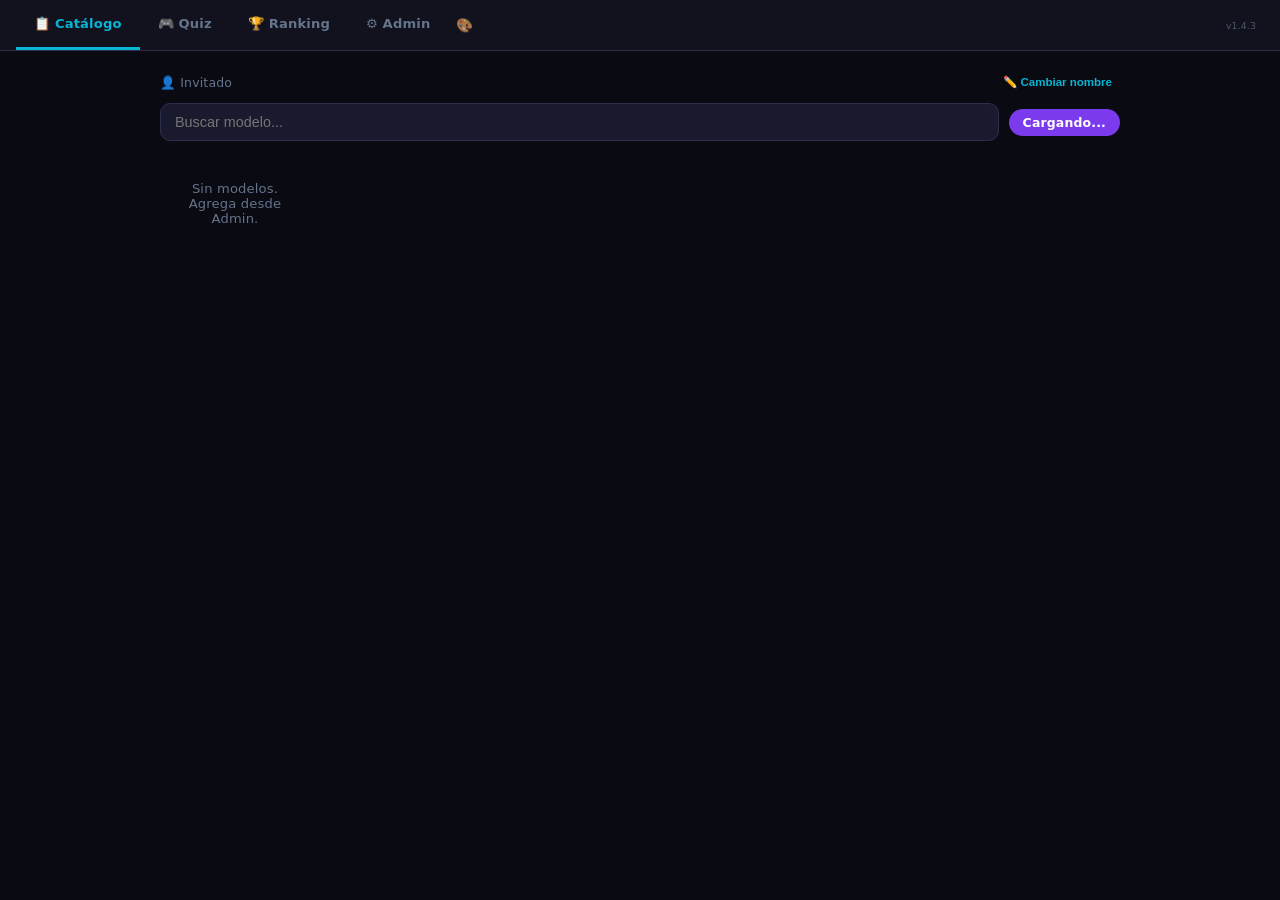
==== commit 7b9b7a49: "refactor: gatear el nombre en la pestaña Quiz, no dentro de goTo() Ajuste sobre v1.4.3: poner el awa" ====
--- a/index.html
+++ b/index.html
@@ -45,10 +45,11 @@
 <!-- NAVEGACIÓN -->
 <nav id="main-nav">
   <div class="nav-tab active" onclick="goTo('catalog')">📋 Catálogo</div>
-  <div class="nav-tab" onclick="goTo('setup')">🎮 Quiz</div>
+  <div class="nav-tab" onclick="goToQuiz()">🎮 Quiz</div>
   <div class="nav-tab" onclick="goTo('ranking')">🏆 Ranking</div>
   <div class="nav-tab" onclick="adminLogin()">⚙️ Admin</div>
-  <div id="install-btn-nav" onclick="triggerInstall()" style="display:none;align-items:center;padding:13px 8px;font-size:0.7rem;color:var(--accent);cursor:pointer;white-space:nowrap;">📲</div>
+  <div id="install-btn-nav" class="nav-tab" onclick="triggerInstall()" style="display:none;color:var(--accent2);">📲 Instalar</div>
+  <div onclick="openPaletteModal()" style="display:flex;align-items:center;padding:13px 8px;font-size:0.85rem;cursor:pointer;opacity:0.7;">🎨</div>
   <span id="app-version" style="margin-left:auto;padding:0 8px;font-size:0.58rem;color:var(--muted);opacity:0.7;align-self:center;pointer-events:none;"></span>
 </nav>
 
@@ -205,6 +206,10 @@
         </div>
         <div id="mix-total" class="mix-total">Total: 100%</div>
         <div style="margin-top:10px;font-size:0.75rem;color:var(--muted);">🎰 Dificultad automática: 50% fáciles · 30% medias · 20% difíciles (según historial)</div>
+        <div style="margin-top:12px;display:flex;align-items:center;gap:10px;">
+          <label class="form-label" style="margin:0;white-space:nowrap;">Mínimo de preguntas para habilitar categoría</label>
+          <input class="modal-input" id="min-q-per-type" type="number" min="1" max="500" style="width:80px;text-align:center;" value="15">
+        </div>
         <div style="margin-top:12px;"><label class="form-label">Instrucciones para aportar pregunta</label>
           <textarea class="modal-input" id="quiz-instructions" rows="3" style="margin-top:6px;resize:vertical;" placeholder="Instrucciones que verán los usuarios al aportar preguntas..."></textarea>
         </div>
@@ -246,12 +251,18 @@
 <!-- BANNER DE ACTUALIZACIÓN -->
 <div id="update-banner" style="display:none;position:fixed;bottom:70px;left:50%;transform:translateX(-50%);z-index:9990;background:var(--accent);color:#fff;padding:10px 18px;border-radius:12px;display:none;align-items:center;gap:12px;font-size:0.85rem;box-shadow:0 4px 20px rgba(0,0,0,0.5);white-space:nowrap;">
   <span>⬆ Nueva versión disponible</span>
-  <button onclick="location.reload()" style="background:rgba(255,255,255,0.2);border:none;color:#fff;padding:5px 12px;border-radius:7px;cursor:pointer;font-size:0.82rem;">Actualizar</button>
+  <button onclick="doUpdate()" style="background:rgba(255,255,255,0.2);border:none;color:#fff;padding:5px 12px;border-radius:7px;cursor:pointer;font-size:0.82rem;">Actualizar</button>
   <button onclick="document.getElementById('update-banner').style.display='none'" style="background:none;border:none;color:rgba(255,255,255,0.7);cursor:pointer;font-size:1rem;padding:0 2px;">✕</button>
 </div>
 
 <!-- MODALES Y OVERLAYS -->
 <div id="countdown-overlay" style="display:none;position:fixed;inset:0;z-index:998;background:rgba(10,10,18,0.97);flex-direction:column;align-items:center;justify-content:center;"><div id="cd-status">Cargando...</div><div id="cd-num" style="font-size:6rem;color:#06b6d4;"></div><div style="width:220px;height:6px;background:#2d2d4e;"><div id="cd-bar" style="width:0%;height:100%;background:linear-gradient(90deg,#7c3aed,#06b6d4);"></div></div></div>
+
+<div id="q-browser-overlay" style="display:none;position:fixed;inset:0;z-index:1000;background:rgba(10,10,18,0.97);flex-direction:column;align-items:center;justify-content:center;padding:20px;"><div style="width:100%;max-width:500px;display:flex;flex-direction:column;gap:14px;"><div style="display:flex;align-items:center;justify-content:space-between;"><span id="qb-counter" style="color:var(--muted);font-size:0.82rem;"></span><button onclick="closeQBrowser()" style="background:none;border:none;color:rgba(255,255,255,0.6);font-size:1.5rem;cursor:pointer;line-height:1;">✕</button></div><div id="qb-img" style="display:flex;justify-content:center;align-items:center;min-height:80px;"></div><div style="display:flex;align-items:center;gap:8px;"><button id="qb-arr-l" onclick="qBrowserNav(-1)" style="background:none;border:none;color:#fff;font-size:2.5rem;cursor:pointer;padding:0 6px;line-height:1;">‹</button><div id="qb-text" style="flex:1;font-size:0.9rem;text-align:center;line-height:1.6;color:#fff;"></div><button id="qb-arr-r" onclick="qBrowserNav(1)" style="background:none;border:none;color:#fff;font-size:2.5rem;cursor:pointer;padding:0 6px;line-height:1;">›</button></div></div></div>
+
+<div id="modal-palette" class="modal"><div class="modal-box"><div class="modal-title">🎨 Paleta de colores</div><div id="palette-swatches" style="display:grid;grid-template-columns:repeat(3,1fr);gap:10px;padding:4px 0 8px;"></div><div class="modal-btns"><button class="btn btn-secondary" onclick="closeModal('modal-palette')">Cerrar</button></div></div></div>
+
+<div id="img-preview-overlay" onclick="closeImgPreview()" style="display:none;position:fixed;inset:0;z-index:1001;background:rgba(0,0,0,0.96);align-items:center;justify-content:center;cursor:zoom-out;"><img id="img-preview-img" src="" style="max-width:95vw;max-height:90vh;object-fit:contain;border-radius:8px;"></div>
 
 <div id="lightbox" onclick="closeLb()"><div class="lb-box" onclick="event.stopPropagation()"><div class="lb-name" id="lb-name"></div><div id="lb-photo-meta" class="lb-photo-meta" style="display:none"></div><div class="lb-img"><button class="lb-arr lb-arr-l" id="lb-arr-l" onclick="galleryNav(-1)">‹</button><img id="lb-img" src=""><button class="lb-arr lb-arr-r" id="lb-arr-r" onclick="galleryNav(1)">›</button></div><div class="lb-photo-thumbs" id="lb-thumbs"></div><div class="lb-info-section" id="lb-notes-list"></div><div class="lb-info-section" id="lb-questions-list" style="display:none;"></div><div class="lb-mini-form" id="lb-form-note"><textarea id="lb-note-input" rows="3" placeholder="Ej: dato curioso..."></textarea><div style="display:flex;gap:8px;"><button class="lb-mini-btn" onclick="toggleLbForm('note')">Cancelar</button><button class="lb-mini-btn lb-mini-btn-ok" onclick="lbSubmitNote()">Publicar</button></div></div><div class="lb-mini-form" id="lb-form-photo"><div style="font-size:0.82rem;color:var(--muted);">Subir como: <strong id="lb-form-author-name2"></strong></div><div style="display:flex;gap:8px;"><label class="upload-label">📁 Galería<input type="file" accept="image/*" multiple id="lb-gallery-file" onchange="lbUploadPhotos(this)" style="display:none"></label><label class="upload-label">📷 Cámara<input type="file" accept="image/*" capture="environment" id="lb-camera-file" onchange="lbUploadPhotos(this)" style="display:none"></label></div><div id="lb-upload-status" style="display:none;font-size:0.78rem;padding:4px 0;color:var(--accent2);"></div><div><button class="lb-mini-btn" onclick="toggleLbForm('photo')">Cancelar</button></div></div><div class="lb-actions"><button class="lb-close" onclick="toggleLbForm('note')">Agregar dato</button><button class="lb-close" onclick="toggleLbForm('photo')">Agregar foto</button><button class="lb-close" onclick="closeLb()">Cerrar</button></div></div></div>
 
@@ -334,7 +345,11 @@
     <div style="margin-bottom:6px;"><label class="form-label">❌ Alternativa 2</label><input class="modal-input" id="eq-optb" maxlength="120"></div>
     <div style="margin-bottom:6px;"><label class="form-label">❌ Alternativa 3</label><input class="modal-input" id="eq-optc" maxlength="120"></div>
     <div style="margin-bottom:10px;"><label class="form-label">❌ Alternativa 4</label><input class="modal-input" id="eq-optd" maxlength="120"></div>
-    <div id="eq-img-wrap" style="margin-bottom:10px;background:var(--surface);border-radius:8px;overflow:hidden;display:flex;align-items:center;justify-content:center;min-height:60px;"></div>
+    <div style="margin-bottom:10px;">
+      <label class="form-label">Foto</label>
+      <div id="eq-img-wrap" style="background:var(--surface);border-radius:8px;overflow:hidden;display:flex;align-items:center;justify-content:center;min-height:60px;margin-bottom:6px;"></div>
+      <label class="upload-label">📷 Cambiar foto<input type="file" accept="image/*" onchange="previewEqPhoto(this)" style="display:none"></label>
+    </div>
     <div id="eq-status" style="display:none;font-size:0.82rem;padding:6px 0;"></div>
     <div class="modal-btns" style="flex-wrap:wrap;gap:8px;">
       <button class="btn btn-primary" onclick="approveEditedQuestion()">✅ Aprobar</button>
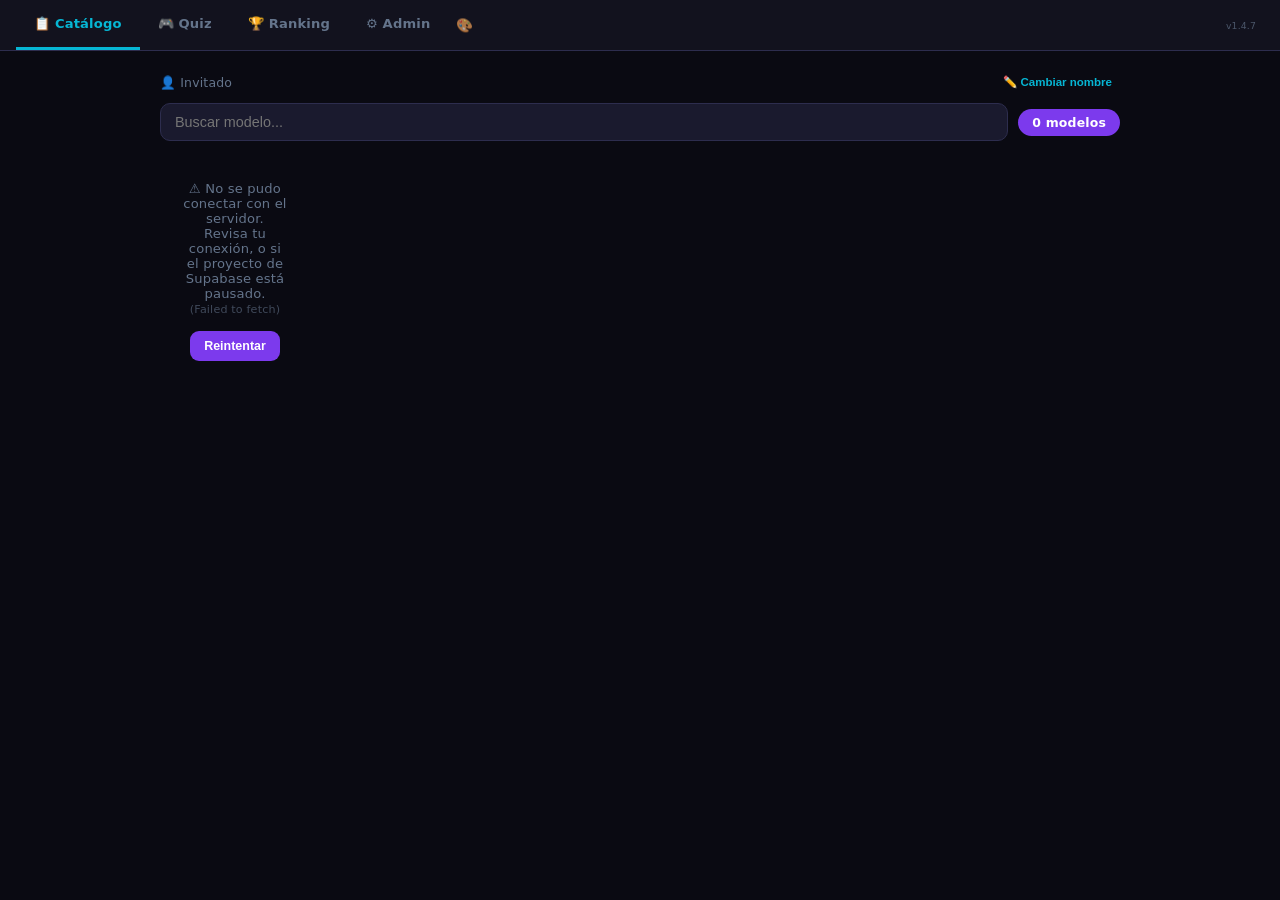
==== commit 657a8833: "v1.4.7: Admin → Descargar fotos (ZIP con fotos nombradas por modelo + referencia.csv) Co-Authored-By" ====
--- a/index.html
+++ b/index.html
@@ -217,7 +217,7 @@
     </div>
   </div>
   <div id="atab-modelos" class="atab-panel" style="display:none;">
-    <div class="admin-toolbar"><input class="admin-search" id="admin-search" placeholder="Buscar modelo..." oninput="renderAdmin()"><button class="btn btn-primary" onclick="openAdd()">+ Agregar</button><span class="sync-badge sync-loading" id="sync-badge">...</span></div>
+    <div class="admin-toolbar"><input class="admin-search" id="admin-search" placeholder="Buscar modelo..." oninput="renderAdmin()"><button class="btn btn-primary" onclick="openAdd()">+ Agregar</button><button class="btn btn-secondary" onclick="descargarFotosCatalogo(this)" title="ZIP con todas las fotos nombradas por modelo + referencia.csv">⬇ Descargar fotos</button><span class="sync-badge sync-loading" id="sync-badge">...</span></div>
     <div class="section-box"><div class="section-head">🎰 Modelos <span id="admin-count"></span></div><div id="admin-list"></div></div>
   </div>
   <div id="atab-estadisticas" class="atab-panel" style="display:none;">
@@ -381,6 +381,7 @@
 <script src="js/ranking.js"></script>
 <script src="js/questions.js"></script>
 <script src="js/admin.js"></script>
+<script src="js/export-fotos.js"></script>
 <script src="js/main.js"></script>
 </body>
 </html>
